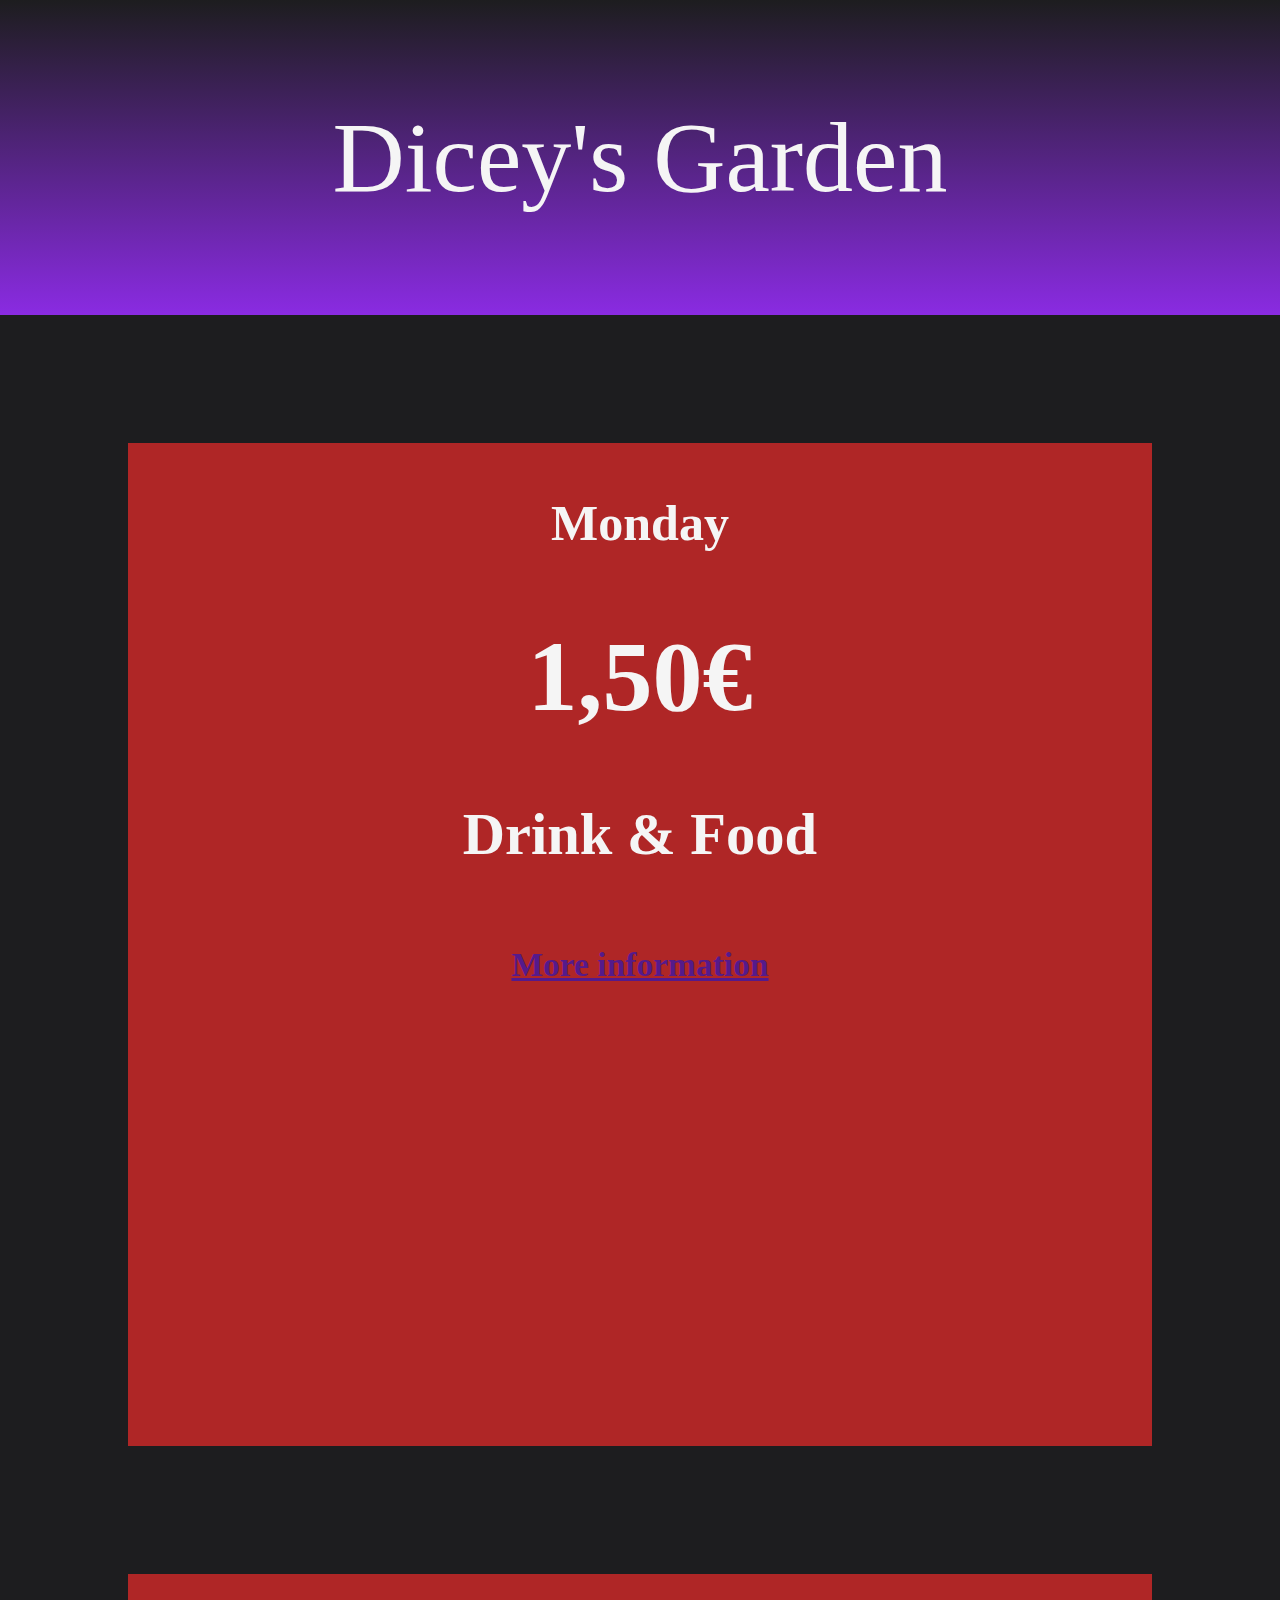
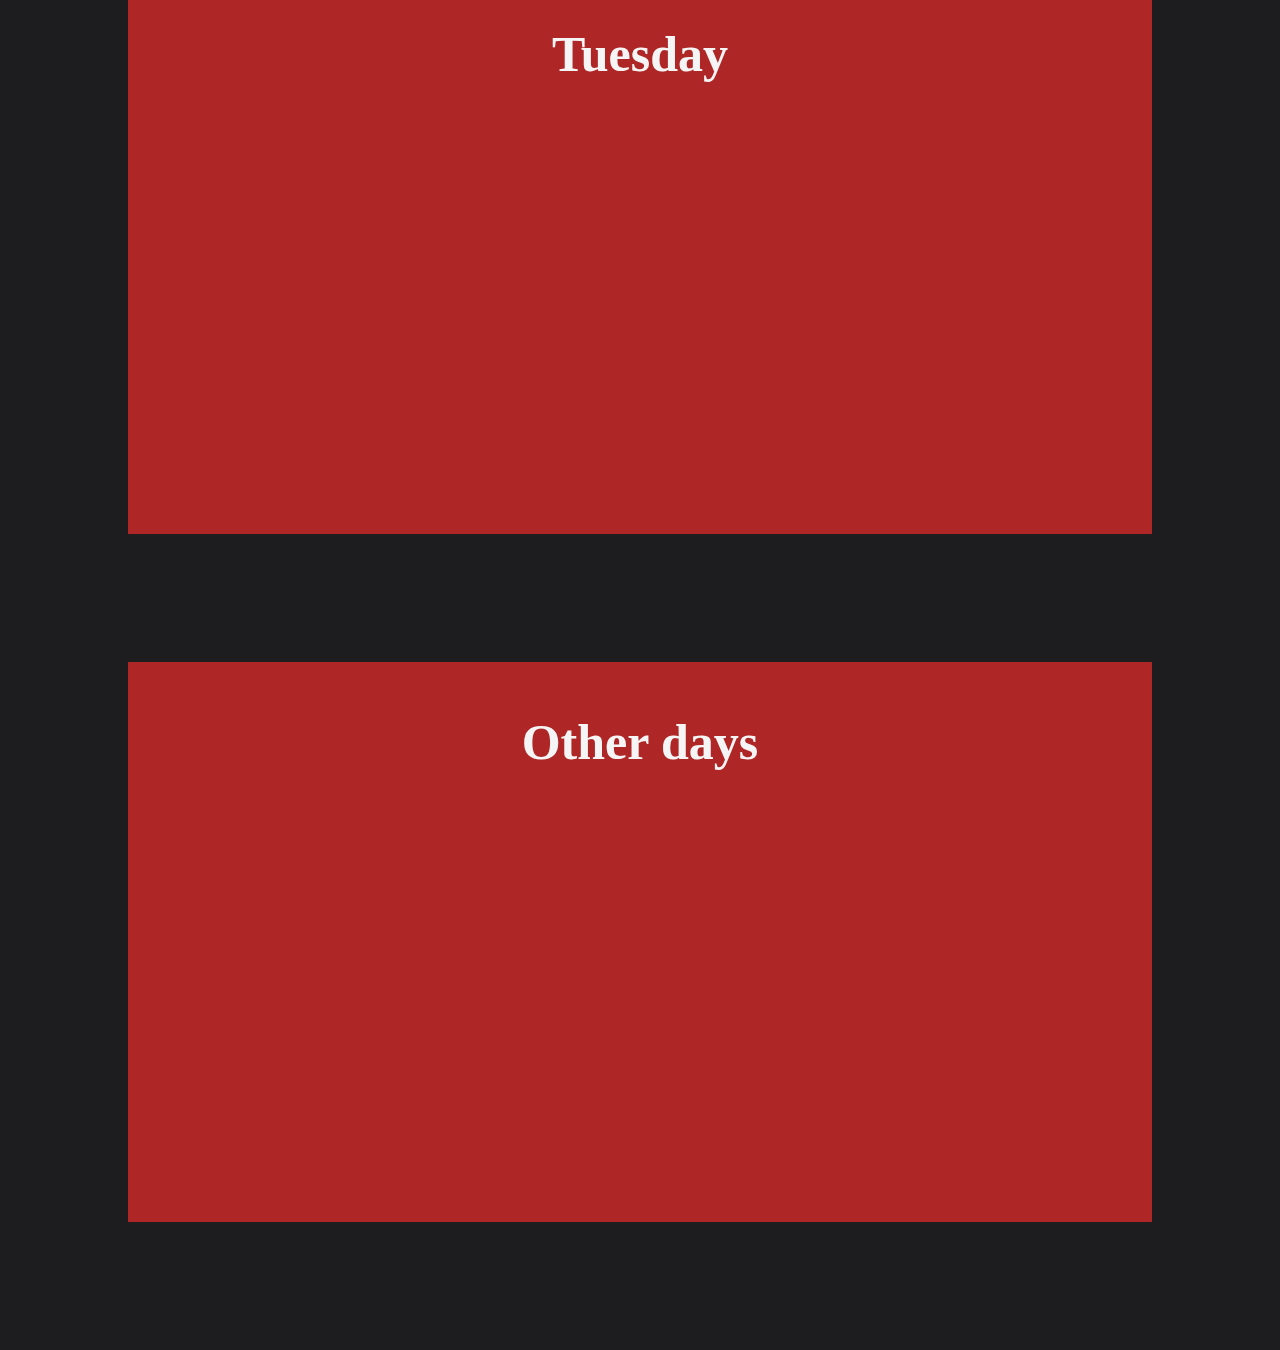
==== lab_3/index.html @ 1dced5d9 "lab-3" ====
<!DOCTYPE html>
<html>
    <head>
        <title>MyPagelab3</title>
        <link rel="stylesheet" type="text/css" href="css/style.css">
    </head>
    <body>
        <p id = "title"> Dicey's Garden </p>
        <div id="Container">
            <div id="monday">
                <h4>Monday</h4>
                <h1>1,50€ </h1>
                <h3>Drink & Food</h3>
                <h6><a href="">More information</a></h6>
            </div>
            <div id="tuesday">
                <h4>Tuesday</h4>
            </div>

            <div id="Other_days">
                <h4>Other days</h4>
            </div>
        </div>
    </body>
</html>
---- lab_3/css/style.css ----
body{
    color: whitesmoke;
     background-color: #1d1d1f;
    margin : 0%;
    padding:0%;
    font-family: 'Lobster Two', ;
}

#title{
    background-image: linear-gradient(#1d1d1f, blueviolet);
    font-family: 'Lobster Two', ;
    text-align: center;
    font-size: 100px;
    padding: 100px;
    margin: 0px;
}

#Container{
    width: 100%;
    padding : 0%;
    margin: 0%;
}

#monday{
    text-align: center;
    font-size: 50px;
    margin: 10% auto;
    width: 80%;
    background-color: rgb(175, 38, 38);
    padding-block-end: 30%;
    color : whitesmoke;
}

h4{
    padding-top: 5%;
}

#tuesday{
    text-align: center;
    font-size: 50px;
    margin: 10%;
    width: 80%;
    background-color: rgb(175, 38, 38);
    padding-block-end: 30%
}

#Other_days{
    text-align: center;
    font-size: 50px;
    margin: 10%;
    width: 80%;
    background-color: rgb(175, 38, 38);
    padding-block-end: 30%
}
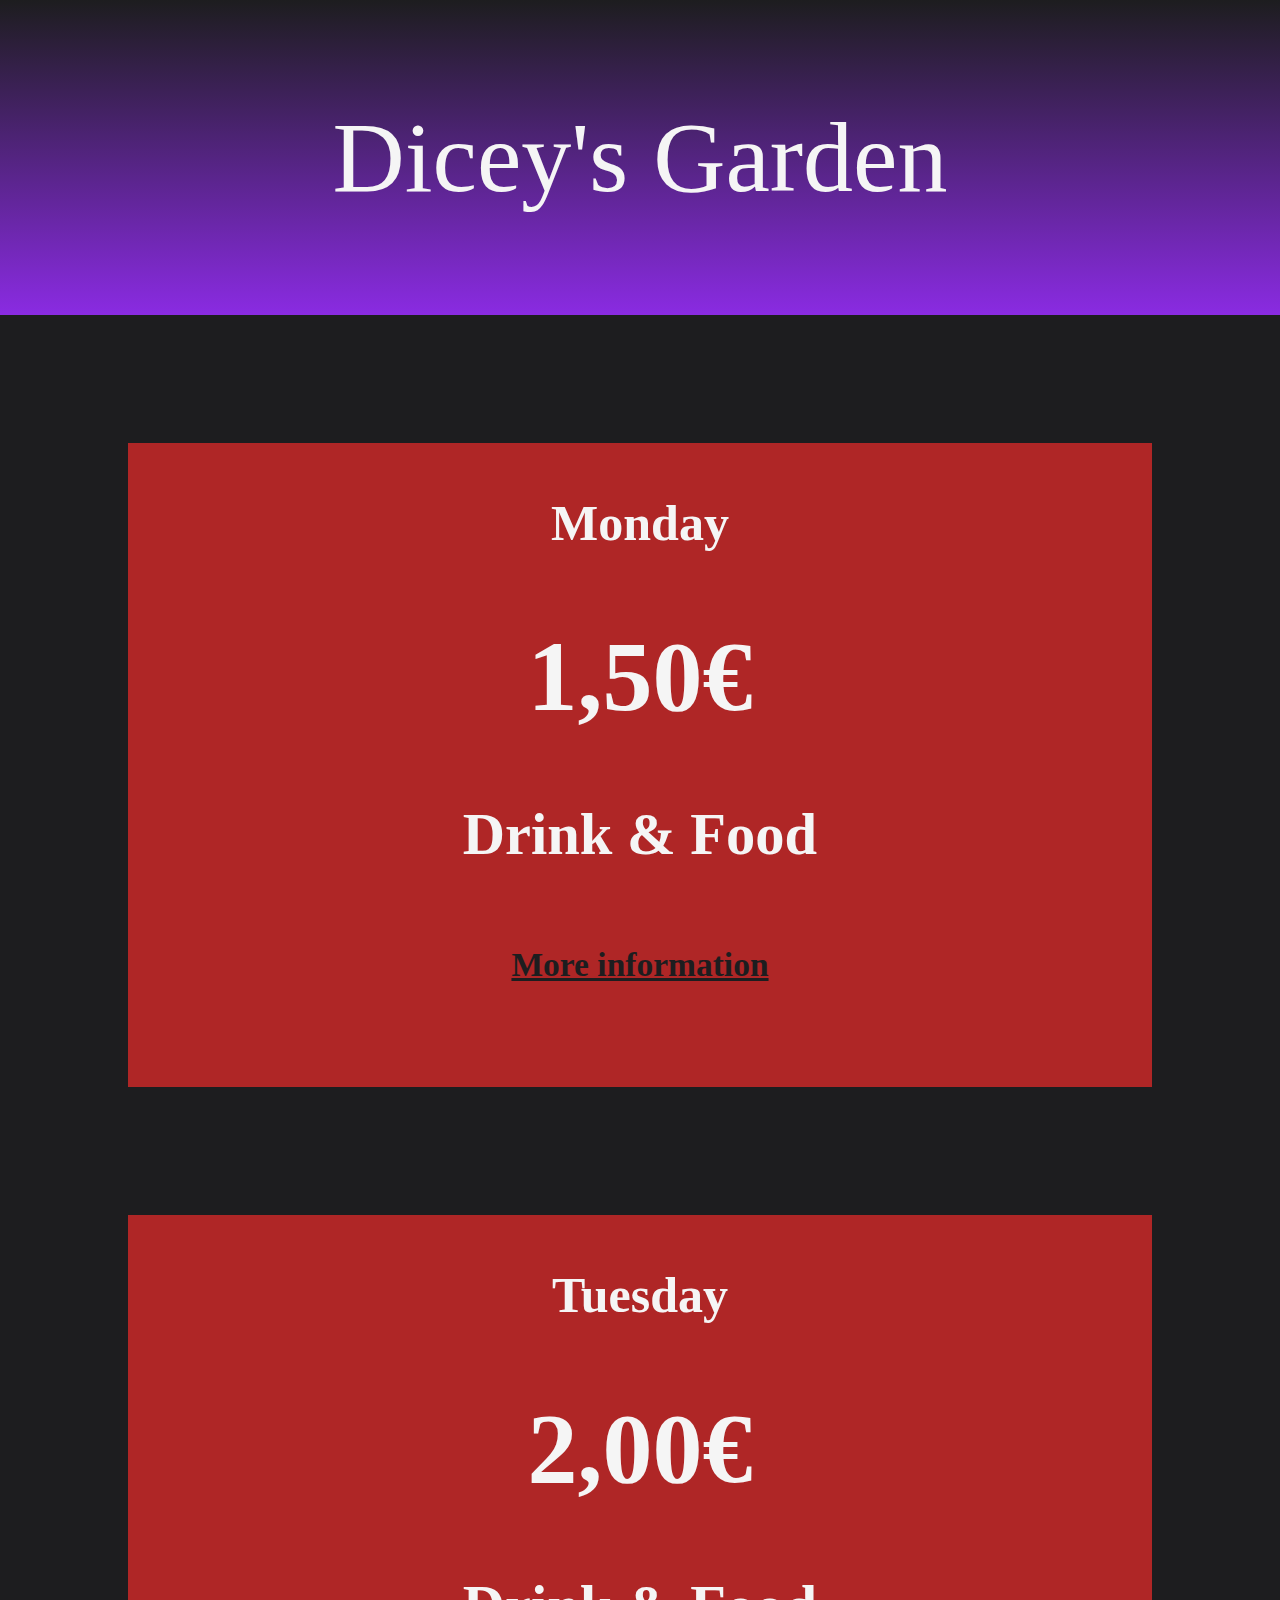
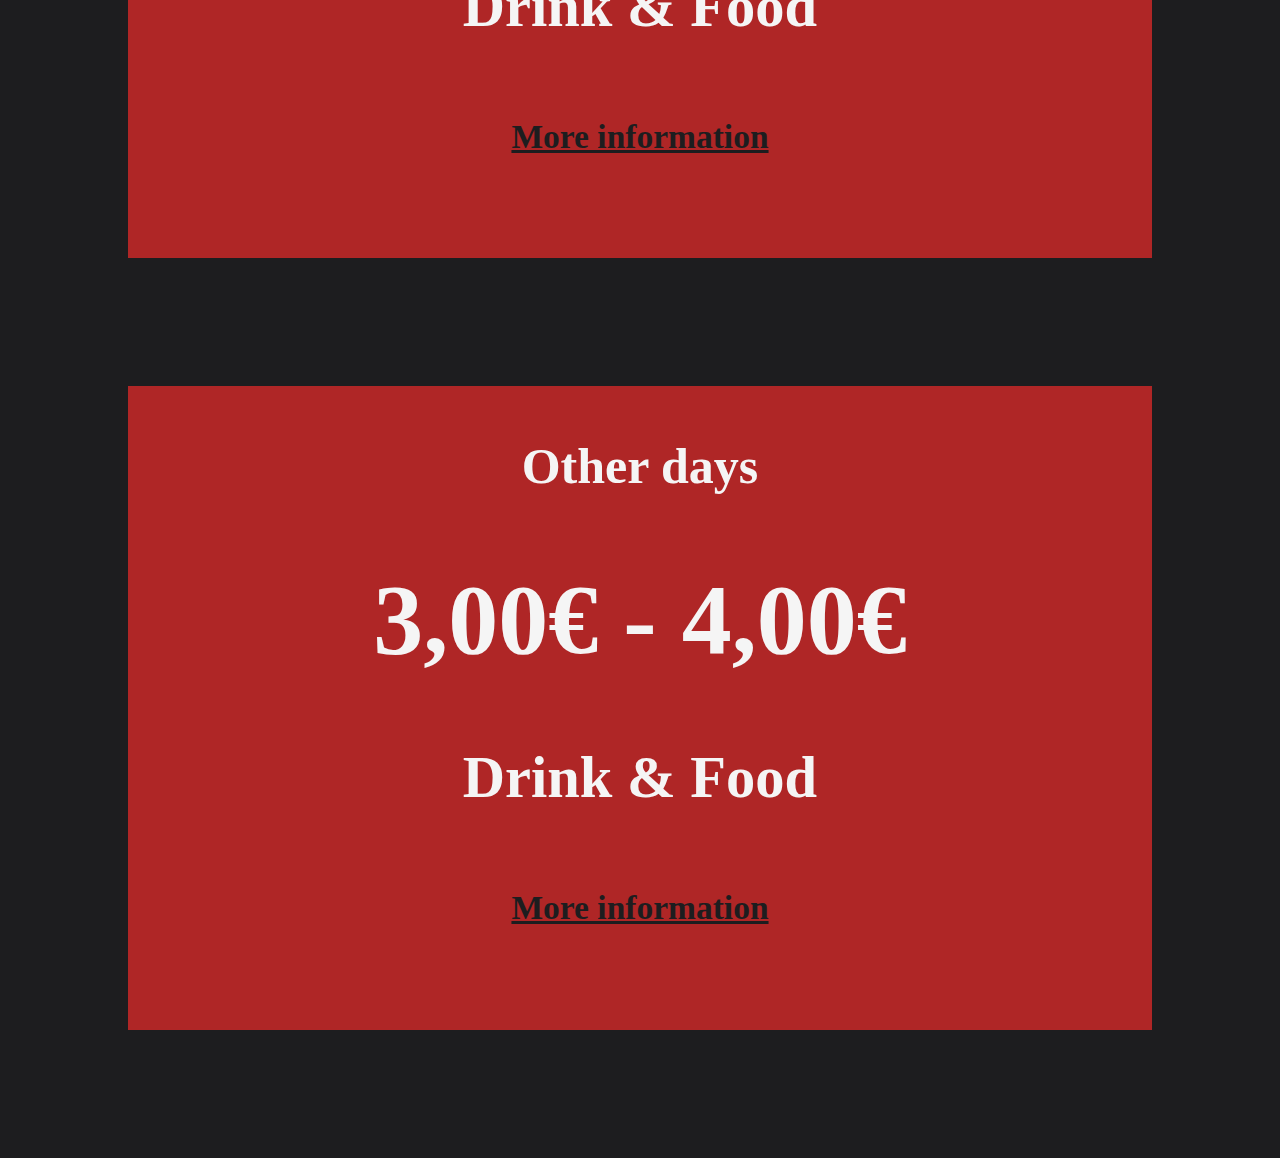
==== commit 44865927: "lab3" ====
--- a/lab_3/index.html
+++ b/lab_3/index.html
@@ -1,7 +1,7 @@
 <!DOCTYPE html>
 <html>
     <head>
-        <title>MyPagelab3</title>
+        <title>Dicey's Garden</title>
         <link rel="stylesheet" type="text/css" href="css/style.css">
     </head>
     <body>
@@ -11,14 +11,20 @@
                 <h4>Monday</h4>
                 <h1>1,50€ </h1>
                 <h3>Drink & Food</h3>
-                <h6><a href="">More information</a></h6>
+                <h6><a href="Monday.html">More information</a></h6>
             </div>
             <div id="tuesday">
                 <h4>Tuesday</h4>
+                <h1>2,00€ </h1>
+                <h3>Drink & Food</h3>
+                <h6><a href="Tuesday">More information</a></h6>
             </div>
 
             <div id="Other_days">
                 <h4>Other days</h4>
+                <h1>3,00€ - 4,00€</h1>
+                <h3>Drink & Food</h3>
+                <h6><a href="Other_days">More information</a></h6>
             </div>
         </div>
     </body>
--- a/lab_3/css/style.css
+++ b/lab_3/css/style.css
@@ -27,12 +27,20 @@
     margin: 10% auto;
     width: 80%;
     background-color: rgb(175, 38, 38);
-    padding-block-end: 30%;
+    padding-block-end: 0%;
     color : whitesmoke;
 }
 
 h4{
     padding-top: 5%;
+}
+
+h6{
+    padding-bottom: 10%;
+}
+
+a{
+    color: #1d1d1f;
 }
 
 #tuesday{
@@ -41,7 +49,6 @@
     margin: 10%;
     width: 80%;
     background-color: rgb(175, 38, 38);
-    padding-block-end: 30%
 }
 
 #Other_days{
@@ -50,5 +57,4 @@
     margin: 10%;
     width: 80%;
     background-color: rgb(175, 38, 38);
-    padding-block-end: 30%
 }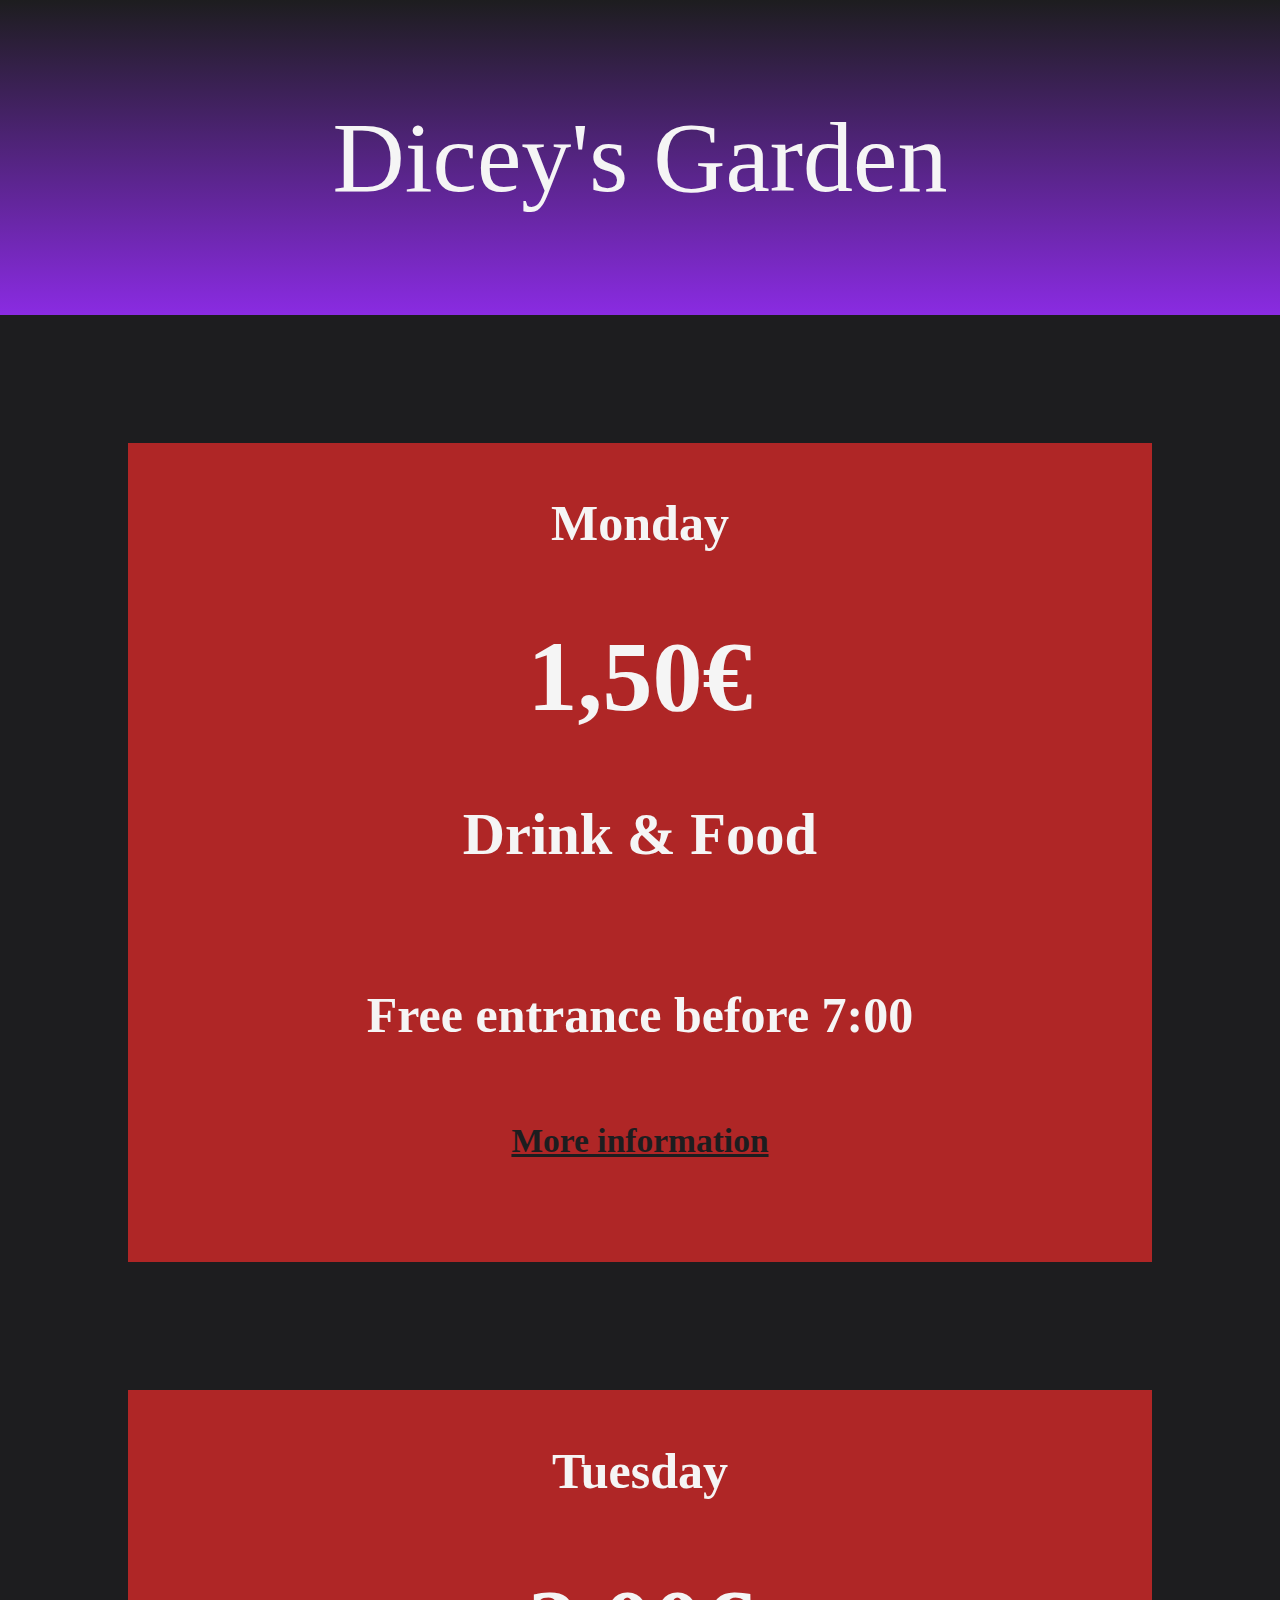
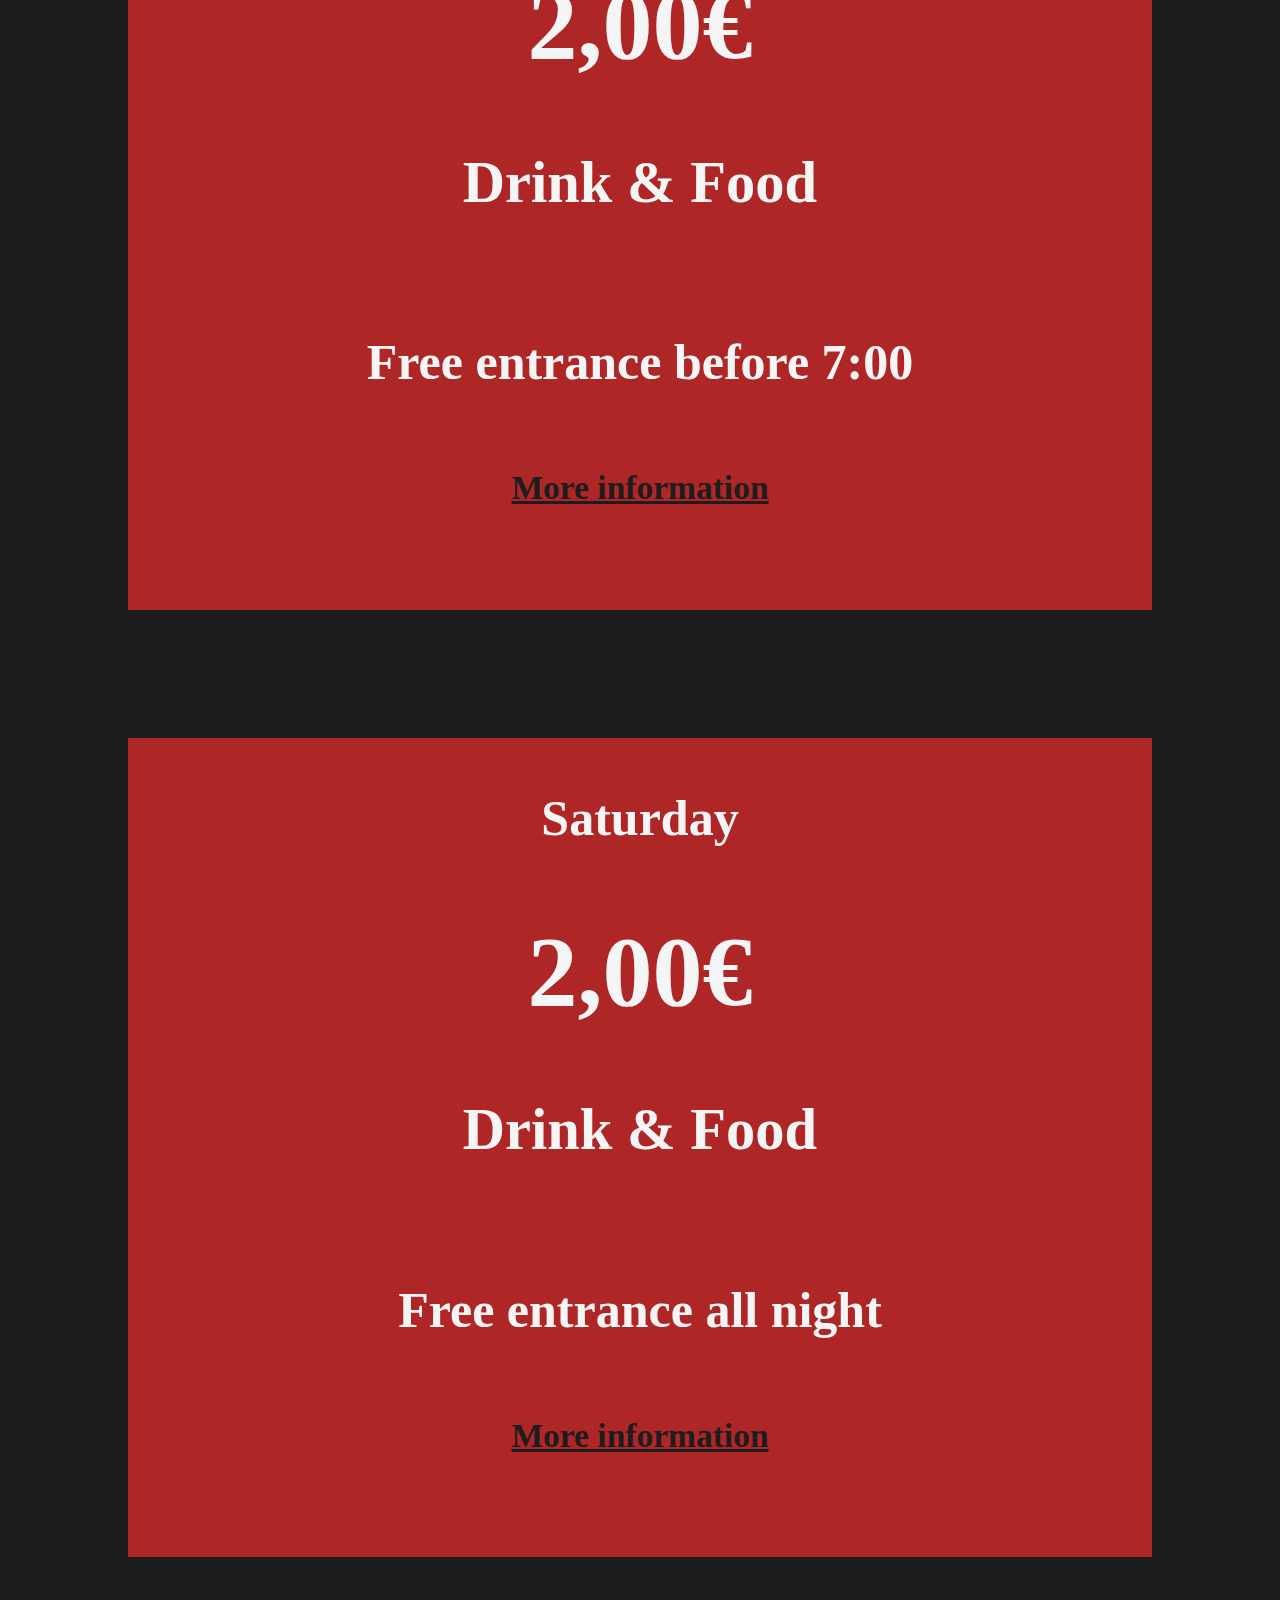
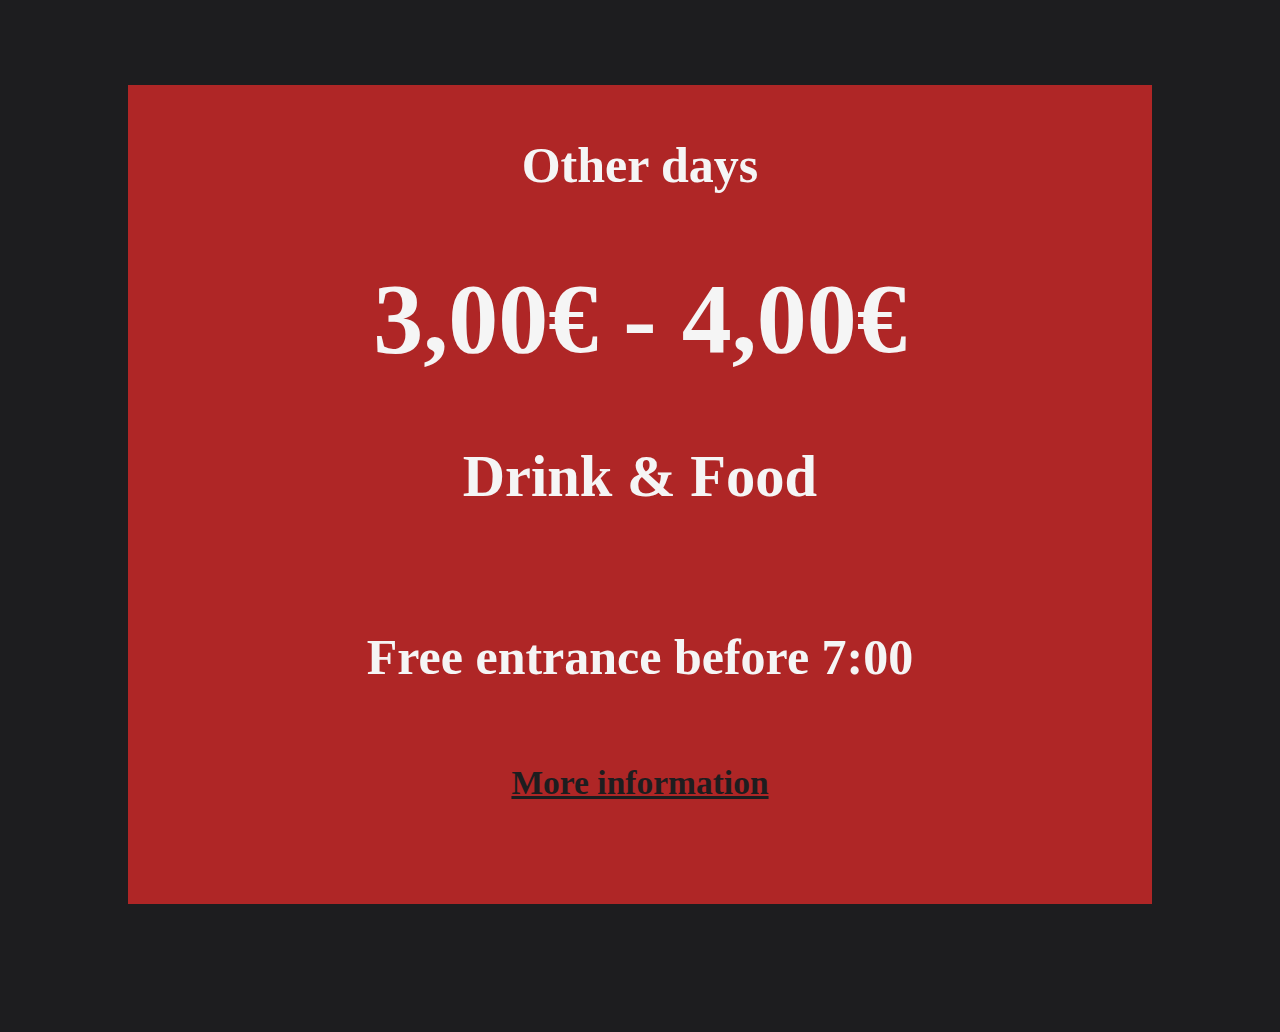
==== commit cc9f6b94: "lab3" ====
--- a/lab_3/index.html
+++ b/lab_3/index.html
@@ -9,22 +9,33 @@
         <div id="Container">
             <div id="monday">
                 <h4>Monday</h4>
-                <h1>1,50€ </h1>
+                <h1>1,50&euro; </h1>
                 <h3>Drink & Food</h3>
+                <h4> Free entrance before 7:00</h4>
                 <h6><a href="Monday.html">More information</a></h6>
             </div>
             <div id="tuesday">
                 <h4>Tuesday</h4>
-                <h1>2,00€ </h1>
+                <h1>2,00&euro; </h1>
                 <h3>Drink & Food</h3>
-                <h6><a href="Tuesday">More information</a></h6>
+                <h4> Free entrance before 7:00</h4>
+                <h6><a href="Tuesday.html">More information</a></h6>
+            </div>
+
+            <div id="tuesday">
+                <h4>Saturday</h4>
+                <h1>2,00&euro; </h1>
+                <h3>Drink & Food</h3>
+                <h4> Free entrance all night</h4>
+                <h6><a href="Other_days.html">More information</a></h6>
             </div>
 
             <div id="Other_days">
                 <h4>Other days</h4>
-                <h1>3,00€ - 4,00€</h1>
+                <h1>3,00&euro; - 4,00&euro; </h1>
                 <h3>Drink & Food</h3>
-                <h6><a href="Other_days">More information</a></h6>
+                <h4> Free entrance before 7:00</h4>
+                <h6><a href="Other_days.html">More information</a></h6>
             </div>
         </div>
     </body>
